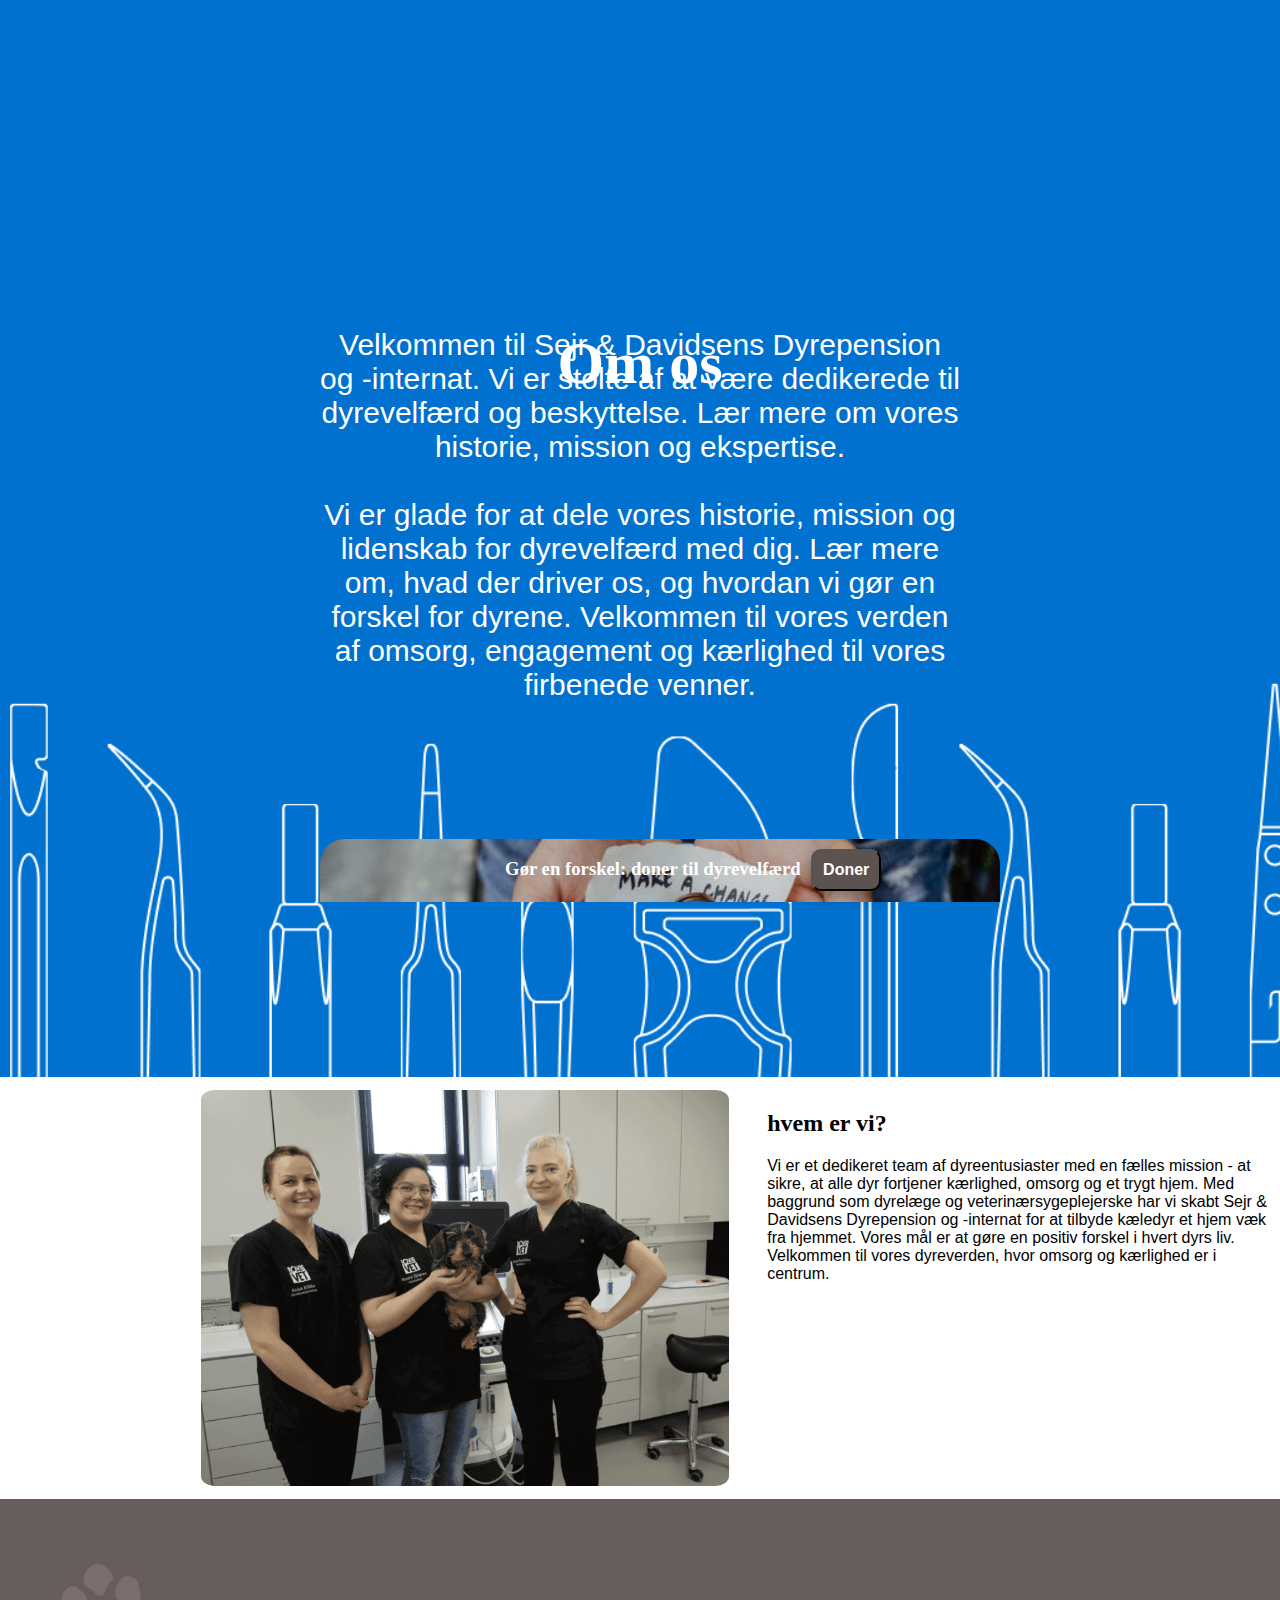
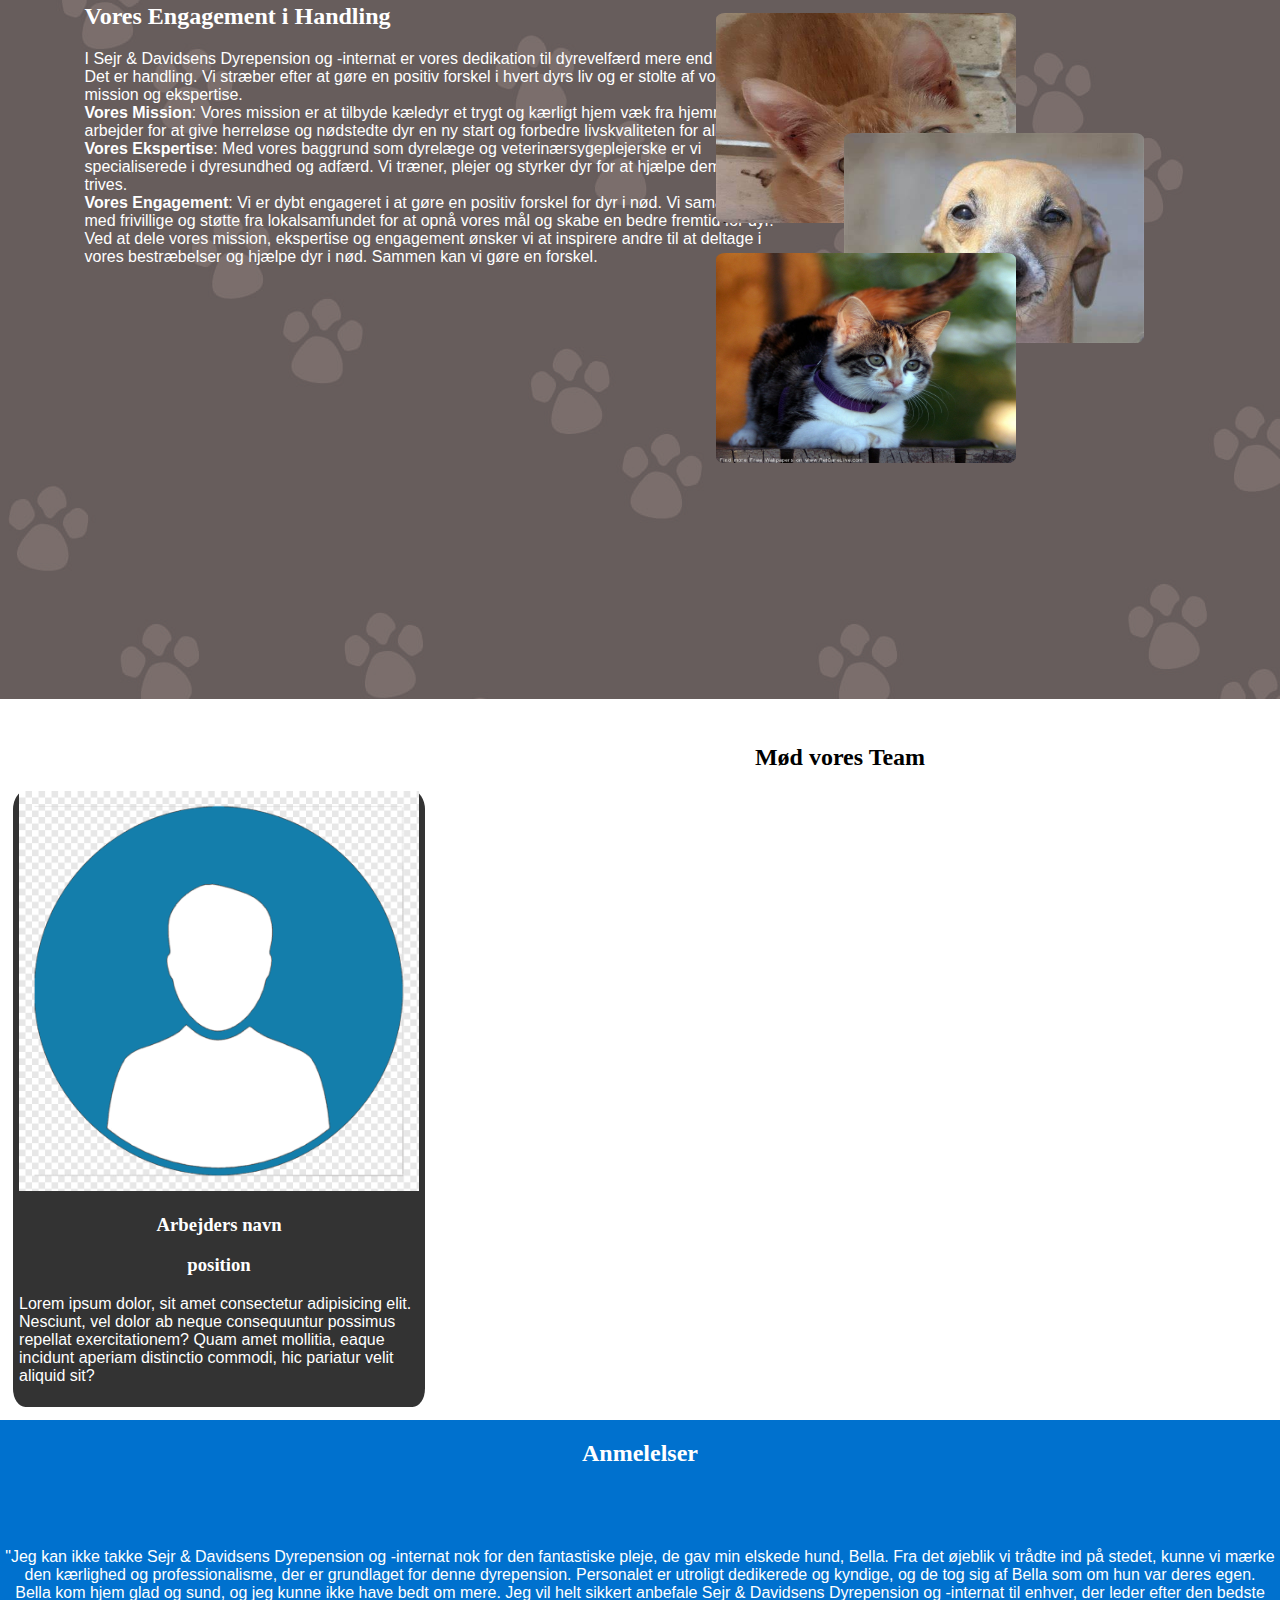
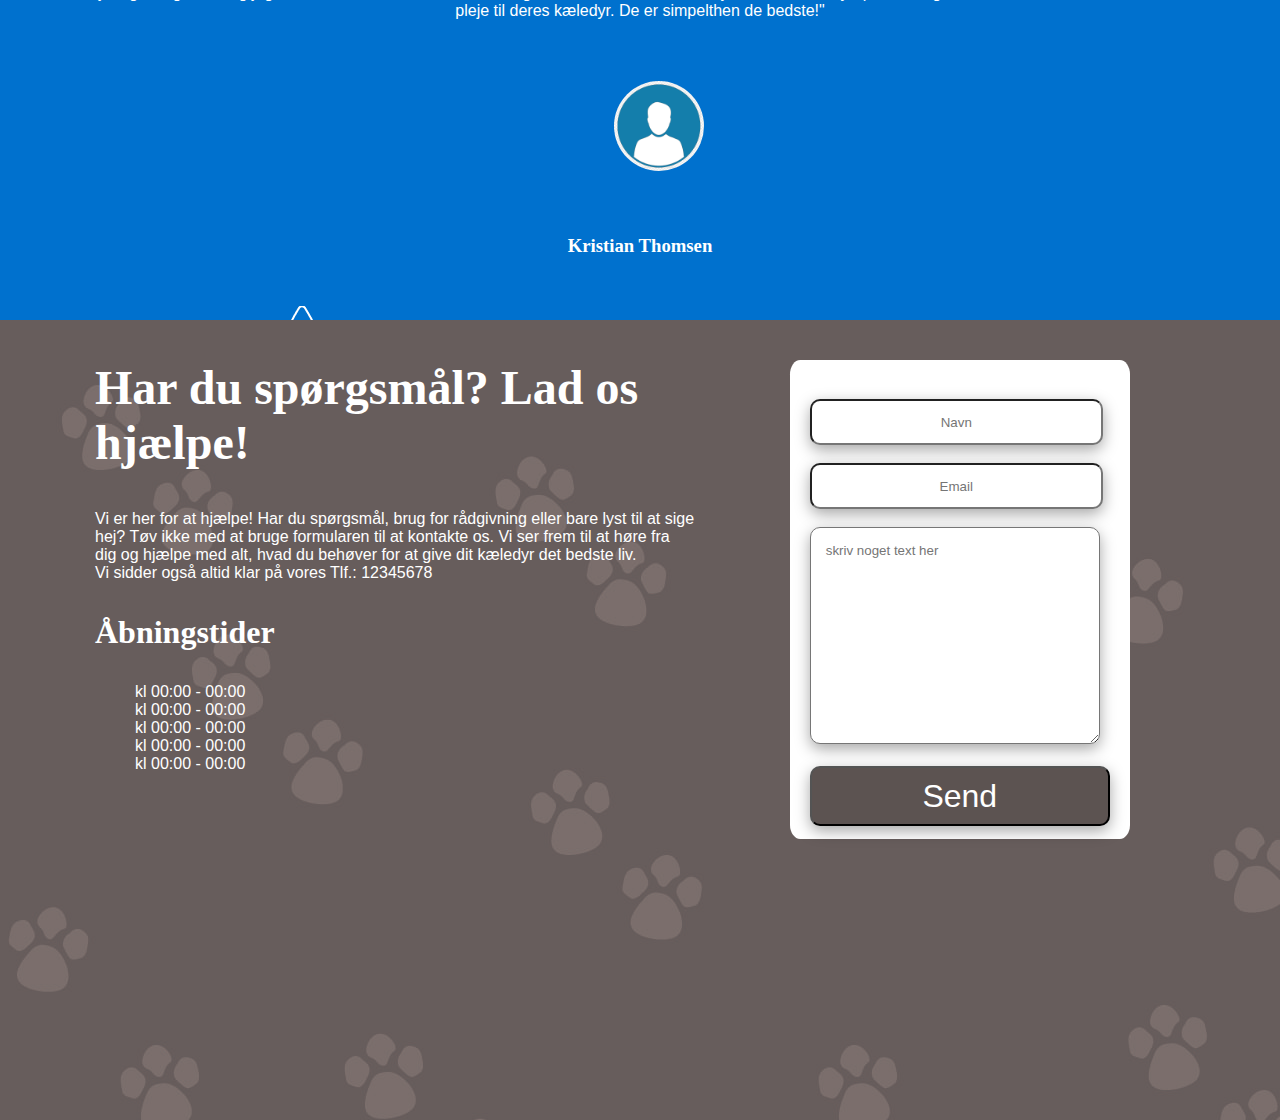
==== about.html @ a9b8b79b "the first commic to git" ====
<!DOCTYPE html>
<html lang="en">

<head>
    <meta charset="UTF-8">
    <meta name="viewport" content="width=device-width, initial-scale=1.0">
    <title>Om os</title>
    <!-- css -->
    <link rel="stylesheet" href="/assets/css/style.css">
    <link rel="stylesheet" href="https://cdnjs.cloudflare.com/ajax/libs/font-awesome/6.4.2/css/all.min.css"
        integrity="sha512-z3gLpd7yknf1YoNbCzqRKc4qyor8gaKU1qmn+CShxbuBusANI9QpRohGBreCFkKxLhei6S9CQXFEbbKuqLg0DA=="
        crossorigin="anonymous" referrerpolicy="no-referrer" />
</head>

<body>
    <!-- pagebanner -->
    <section class="page_banner_about">
        <h1>Om os</h1>
        <p>Velkommen til Sejr & Davidsens Dyrepension og -internat. Vi er stolte af at være dedikerede til dyrevelfærd
            og beskyttelse. Lær mere om vores historie, mission og ekspertise.
            <br><br>
            Vi er glade for at dele vores historie, mission og lidenskab for dyrevelfærd med dig. Lær mere om, hvad der
            driver os, og hvordan vi gør en forskel for dyrene. Velkommen til vores verden af omsorg, engagement og
            kærlighed til vores firbenede venner.
        </p>
    </section>
    <!-- hvem er vi -->
    <section class="hvem_container">
        <img src="assets/img/pieneläinklinikka-768x576.png" alt="hvem er vi">
        <article>
            <h2>hvem er vi?</h2>
            <p>Vi er et dedikeret team af dyreentusiaster med en fælles mission - at sikre, at alle dyr fortjener
                kærlighed, omsorg og et trygt hjem.
                Med baggrund som dyrelæge og veterinærsygeplejerske har vi skabt Sejr & Davidsens Dyrepension og
                -internat for at tilbyde kæledyr et hjem væk fra hjemmet. Vores mål er at gøre en positiv forskel i
                hvert dyrs liv. Velkommen til vores dyreverden, hvor omsorg og kærlighed er i centrum.
            </p>
        </article>
    </section>
    <!-- egengenemt -->
    <section class="engegement_container">
        <article class="infocol">
            <h2>Vores Engagement i Handling
            </h2>
            <p>
                I Sejr & Davidsens Dyrepension og -internat er vores dedikation til dyrevelfærd mere end bare ord. Det
                er handling. Vi stræber efter at gøre en positiv forskel i hvert dyrs liv og er stolte af vores mission
                og ekspertise.
                <br>
                <b>Vores Mission</b>: Vores mission er at tilbyde kæledyr et trygt og kærligt hjem væk fra hjemmet. Vi
                arbejder
                for at give herreløse og nødstedte dyr en ny start og forbedre livskvaliteten for alle dyr.
                <br>
                <b>Vores Ekspertise</b>: Med vores baggrund som dyrelæge og veterinærsygeplejerske er vi specialiserede
                i
                dyresundhed og adfærd. Vi træner, plejer og styrker dyr for at hjælpe dem med at trives.
                <br>
                <b>Vores Engagement</b>: Vi er dybt engageret i at gøre en positiv forskel for dyr i nød. Vi samarbejder
                med
                frivillige og støtte fra lokalsamfundet for at opnå vores mål og skabe en bedre fremtid for dyr.
                <br>
                Ved at dele vores mission, ekspertise og engagement ønsker vi at inspirere andre til at deltage i vores
                bestræbelser og hjælpe dyr i nød. Sammen kan vi gøre en forskel.
            </p>
        </article>
        <section class="imgcol">
            <img class="pet_1" src="assets/img/Pet_1.jpg" alt="animal_img1">
            <img class="pet_2" src="assets/img/Pet_2.jpg" alt="animal_img2">
            <img class="pet_3" src="assets/img/Pet_3.jpg" alt="animal_img3">
        </section>
    </section>
    <!-- vores team -->
    <section class="team_container">
        <h2>Mød vores Team</h2>
        <article class="art1">
            <img src="/assets/img/user_1.png" alt="team_member">
            <h3>Arbejders navn</h3>
            <h3>position</h3>
            <p>Lorem ipsum dolor, sit amet consectetur adipisicing elit. Nesciunt, vel dolor ab neque consequuntur
                possimus repellat exercitationem? Quam amet mollitia, eaque incidunt aperiam distinctio commodi, hic
                pariatur velit aliquid sit?
            </p>
        </article>
    </section>
    <!-- anmæelser -->
    <section class="reviews_container">
        <h2>Anmelelser</h2>
        <p>
            "Jeg kan ikke takke Sejr & Davidsens Dyrepension og -internat nok for den fantastiske pleje, de gav min
            elskede hund, Bella. Fra det øjeblik vi trådte ind på stedet, kunne vi mærke den kærlighed og
            professionalisme, der er grundlaget for denne dyrepension. Personalet er utroligt dedikerede og kyndige, og
            de tog sig af Bella som om hun var deres egen.
            <br>
            Bella kom hjem glad og sund, og jeg kunne ikke have bedt om mere. Jeg vil helt sikkert anbefale Sejr &
            Davidsens Dyrepension og -internat til enhver, der leder efter den bedste pleje til deres kæledyr. De er
            simpelthen de bedste!"
        </p>
        <img src="/assets/img/user_1.png" alt="reviewer">
        <h3>Kristian Thomsen</h3>
    </section>
    <!-- formsection -->
    <section class="form_container_about">
        <section class="info_col">
            <h2>Har du spørgsmål? Lad os hjælpe!</h2>
            <p>
                Vi er her for at hjælpe! Har du spørgsmål, brug for rådgivning eller bare lyst til at sige hej? Tøv ikke
                med at bruge formularen til at kontakte os. Vi ser frem til at høre fra dig og hjælpe med alt, hvad du
                behøver for at give dit kæledyr det bedste liv.
                <br>
                Vi sidder også altid klar på vores Tlf.: 12345678
            </p>
            <h3>Åbningstider</h3>
            <ul>
                <li>kl 00:00 - 00:00</li>
                <li>kl 00:00 - 00:00</li>
                <li>kl 00:00 - 00:00</li>
                <li>kl 00:00 - 00:00</li>
                <li>kl 00:00 - 00:00</li>
            </ul>
        </section>
        <form class="contact_col">
            <input placeholder="Navn" type="email" name="mail" id="mail">
            <br><br>
            <input placeholder="Email" type="email" name="" id="">
            <br><br>
            <textarea name="besked" placeholder="skriv noget text her"></textarea>
            <br><br>
            <button type="submit">Send</button>
        </form>
        <ul class="donate">
            <li><h3>Gør en forskel: doner til dyrevelfærd</h3></li>
            <li><button type="button">Doner</button></li>
        </ul>
    </section>
</body>

</html>
---- assets/css/style.css ----
@charset "UTF-8";
.page_banner_about {
  padding: 60px;
  text-align: center;
  background-image: url(/assets/img/Promotion-Page_Banner-Desktop_Evergreen.png);
  background-position: center;
  background-repeat: no-repeat;
  background-size: cover;
  position: relative;
  color: white;
  font-size: 30px;
  height: 957px;
  display: grid;
  grid-template-columns: auto auto auto;
  grid-row-start: 1;
  grid-row-end: 1;
}
.page_banner_about h1 {
  color: white;
  text-align: center;
  position: absolute;
  top: 30%;
  left: 50%;
  transform: translate(-50%, -50%);
  font-family: "Merriweather", serif;
}
.page_banner_about p {
  text-align: center;
  position: absolute;
  top: 45%;
  left: 50%;
  transform: translate(-50%, -50%);
  color: white;
  font-family: "Raleway", sans-serif;
}

.hvem_container {
  display: grid;
  grid-template-columns: auto auto auto auto;
  grid-row-start: 2;
  grid-row-end: 2;
  margin: 1% 1% 1% 1%;
}
.hvem_container img {
  width: 70%;
  grid-column-start: 2;
  grid-column-end: 3;
  border-radius: 2.5%;
  margin-left: 25%;
}
.hvem_container article {
  grid-column-start: 3;
  grid-column-end: 4;
  width: 500px;
}
.hvem_container article h2 {
  font-family: "Merriweather", serif;
}
.hvem_container article p {
  font-family: "Raleway", sans-serif;
}

.engegement_container {
  display: grid;
  grid-template-columns: auto auto auto auto;
  grid-row-start: 3;
  grid-row-end: 3;
  background-image: url(/assets/img/pexels-phil-kallahar-983200.png);
  color: white;
  margin-top: 1%;
  margin-bottom: 1%;
  height: 800px;
  position: relative;
}
.engegement_container .infocol {
  grid-column-start: 1;
  grid-column-end: 1;
  width: 700px;
  margin-left: 10%;
  margin-top: 10%;
}
.engegement_container .infocol h2 {
  font-family: "Merriweather", serif;
}
.engegement_container .infocol p {
  font-family: "Raleway", sans-serif;
}
.engegement_container .imgcol {
  grid-column-start: 4;
  grid-column-end: 4;
}
.engegement_container .pet_1 {
  color: azure;
  width: 300px;
  height: 210px;
  border-radius: 3%;
  position: absolute;
  top: 30%;
  left: 70%;
  transform: translate(-60%, -60%);
}
.engegement_container .pet_2 {
  color: azure;
  width: 300px;
  height: 210px;
  border-radius: 3%;
  position: absolute;
  top: 45%;
  left: 80%;
  transform: translate(-60%, -60%);
}
.engegement_container .pet_3 {
  color: azure;
  width: 300px;
  height: 210px;
  border-radius: 3%;
  position: absolute;
  top: 60%;
  left: 70%;
  transform: translate(-60%, -60%);
}

.team_container {
  color: black;
  display: grid;
  grid-template-columns: auto auto auto;
  grid-row-start: 4;
  grid-row-end: 4;
  padding: 1%;
}
.team_container h2 {
  text-align: center;
  grid-column-start: 2;
  grid-column-end: 3;
  font-family: "Merriweather", serif;
}
.team_container .art1 {
  grid-column-start: 1;
  grid-column-end: 1;
  width: 400px;
  background-color: #333333;
  color: white;
  padding-bottom: 1%;
  padding-left: 1%;
  padding-right: 1%;
  border-radius: 3%;
}
.team_container .art1 img {
  width: 400px;
}
.team_container .art1 h3 {
  font-family: "Merriweather", serif;
  text-align: center;
}
.team_container .art1 p {
  font-family: "Raleway", sans-serif;
}

.reviews_container {
  display: grid;
  grid-template-columns: auto auto auto;
  grid-row-start: 5;
  grid-row-end: 5;
  background-image: url(/assets/img/Promotion-Page_Banner-Desktop_Evergreen.png);
  color: white;
  height: 500px;
}
.reviews_container h2 {
  grid-column-start: 2;
  grid-column-end: 3;
  text-align: center;
  font-family: "Merriweather", serif;
}
.reviews_container p {
  grid-column-start: 2;
  grid-column-end: 3;
  text-align: center;
  font-family: "Raleway", sans-serif;
}
.reviews_container img {
  grid-column-start: 2;
  grid-column-end: 2;
  border-radius: 50%;
  width: 90px;
  margin-left: 48%;
}
.reviews_container h3 {
  grid-column-start: 2;
  grid-column-end: 3;
  text-align: center;
  font-family: "Merriweather", serif;
}

.form_container_about {
  display: grid;
  grid-template-columns: auto auto auto auto;
  grid-row-start: 6;
  grid-row-end: 6;
  color: white;
  background-image: url(/assets/img/pexels-phil-kallahar-983200.png);
  height: 800px;
}
.form_container_about .info_col {
  grid-column-start: 2;
  grid-column-end: 3;
  width: 600px;
}
.form_container_about .info_col h2 {
  font-family: "Merriweather", serif;
  font-size: 3rem;
}
.form_container_about .info_col h3 {
  font-family: "Merriweather", serif;
  font-size: 2rem;
}
.form_container_about .info_col ul {
  font-family: "Raleway", sans-serif;
  list-style: none;
}
.form_container_about .info_col p {
  font-family: "Raleway", sans-serif;
  font-size: 1rem;
}
.form_container_about .contact_col {
  margin-top: 10%;
  margin-bottom: 10%;
  grid-column-start: 4;
  grid-column-end: 3;
  background-color: white;
  width: 300px;
  height: 400px;
  padding: 10% 5% 10% 5%;
  border-radius: 3%;
}
.form_container_about .contact_col input {
  width: 95%;
  height: 10%;
  box-shadow: 1px;
  box-shadow: rgba(0, 0, 0, 0.35) 0px 5px 15px;
  border-radius: 10px;
  font-family: "Raleway", sans-serif;
  text-align: center;
}
.form_container_about .contact_col textarea {
  width: 91%;
  height: 50%;
  padding: 5% 0% 0% 5%;
  box-shadow: rgba(0, 0, 0, 0.35) 0px 5px 15px;
  border-radius: 10px;
  font-family: "Raleway", sans-serif;
}
.form_container_about .contact_col button {
  width: 100%;
  height: 15%;
  background-color: #5C5351;
  color: white;
  border-radius: 10px;
  box-shadow: rgba(0, 0, 0, 0.35) 0px 5px 15px;
  font-size: 2rem;
  font-family: "Raleway", sans-serif;
}
.form_container_about .donate {
  background-image: url(/assets/img/donation-help-charity-750x350.jpg);
  border-radius: 25px 25px 0px 0px;
  position: fixed;
  left: 25%;
  bottom: -2%;
  text-align: center;
  height: 7%;
  width: 50%;
  font-family: "Merriweather", serif;
}
.form_container_about .donate li {
  margin-left: 1%;
  display: inline-block;
}
.form_container_about .donate button {
  padding: 20%;
  background-color: #5C5351;
  color: white;
  border-radius: 10px;
  box-shadow: rgba(0, 0, 0, 0.35) 0px 5px 15px;
  font-size: 1rem;
  font-weight: bolder;
}

.page_banner_sevices {
  padding: 60px;
  text-align: center;
  background-image: url(/assets/img/Promotion-Page_Banner-Desktop_Evergreen.png);
  background-position: center;
  background-repeat: no-repeat;
  background-size: cover;
  position: relative;
  color: white;
  font-size: 30px;
  height: 957px;
  display: grid;
  grid-template-columns: auto auto auto;
  grid-row-start: 1;
  grid-row-end: 1;
}
.page_banner_sevices h1 {
  color: white;
  text-align: center;
  position: absolute;
  top: 30%;
  left: 50%;
  transform: translate(-50%, -50%);
  font-family: "Merriweather", serif;
}
.page_banner_sevices p {
  text-align: center;
  position: absolute;
  top: 40%;
  left: 50%;
  transform: translate(-50%, -50%);
  color: white;
  font-family: "Raleway", sans-serif;
}

.adoption_container {
  display: grid;
  grid-template-columns: auto auto auto auto;
  grid-row-start: 2;
  grid-row-end: 2;
  margin: 0% 0% 0% 0%;
  position: relative;
  height: 950px;
}
.adoption_container article {
  position: absolute;
  grid-column-start: 3;
  grid-column-end: 4;
  box-shadow: 10px 10px 5px;
  padding: 3%;
  width: 80%;
  height: 60%;
  border-radius: 3%;
  background-color: white;
  top: 75%;
  left: 50%;
  transform: translate(-60%, -60%);
  border-style: ridge none none ridge;
}
.adoption_container article h3 {
  font-size: 40px;
  font-family: "Merriweather", serif;
}
.adoption_container article p {
  font-family: "Raleway", sans-serif;
}
.adoption_container article button {
  margin: 2% 0% 0% 0%;
  padding: 2% 5% 2% 5%;
  border-radius: 8px;
  background-color: #5C5351;
  font-family: "Raleway", sans-serif;
  color: white;
}
.adoption_container img {
  position: absolute;
  background-color: black;
  border-radius: 2.5%;
  width: 60%;
  height: 80%;
  grid-column-start: 1;
  grid-column-end: 3;
  top: 50%;
  left: 100%;
  transform: translate(-50%, -50%);
}

.animal_container {
  display: grid;
  grid-template-columns: auto auto auto;
  grid-row-start: 2;
  grid-row-end: 2;
  margin: 2% 2% 0% 2%;
}
.animal_container h2 {
  grid-column-start: 2;
  grid-column-end: 2;
  font-family: "Merriweather", serif;
  font-size: xx-large;
}
.animal_container .post_animal1 {
  grid-column-start: 1;
  grid-column-end: 2;
  background-color: #333333;
  border-radius: 20px 20px 15px 15px;
  color: white;
  max-width: 475px;
  height: 750px;
  margin: 0% 0% 5% 0%;
}
.animal_container .post_animal1 img {
  border-radius: 20px 20px 0px 0px;
}
.animal_container .post_animal1 h3 {
  margin: 1% 0% 0% 5%;
  font-family: "Merriweather", serif;
}
.animal_container .post_animal1 p {
  margin: 1% 0% 0% 5%;
  font-family: "Raleway", sans-serif;
}
.animal_container .post_animal1 .icon_row {
  margin: 5% 0% 0% 5%;
}
.animal_container .post_animal1 .icon_row print {
  margin: 0% 10% 0% 10%;
}
.animal_container .post_animal1 button {
  margin: 1% 0% 0% 5%;
  padding: 3%;
  background-color: white;
  color: black;
  border-radius: 15px;
}
.animal_container .post_animal2 {
  grid-column-start: 2;
  grid-column-end: 2;
  background-color: #333333;
  border-radius: 20px 20px 15px 15px;
  color: white;
  max-width: 475px;
  height: 750px;
  margin: 0% 0% 5% 0%;
}
.animal_container .post_animal2 img {
  border-radius: 20px 20px 0px 0px;
}
.animal_container .post_animal2 h3 {
  margin: 1% 0% 0% 5%;
  font-family: "Merriweather", serif;
}
.animal_container .post_animal2 p {
  margin: 1% 0% 0% 5%;
  font-family: "Raleway", sans-serif;
}
.animal_container .post_animal2 .icon_row {
  margin: 5% 0% 0% 5%;
}
.animal_container .post_animal2 .icon_row print {
  margin: 0% 10% 0% 10%;
}
.animal_container .post_animal2 button {
  margin: 1% 0% 0% 5%;
  padding: 3%;
  background-color: white;
  color: black;
  border-radius: 15px;
}
.animal_container .post_animal3 {
  grid-column-start: 3;
  grid-column-end: 3;
  background-color: #333333;
  border-radius: 20px 20px 15px 15px;
  color: white;
  max-width: 475px;
  height: 750px;
  margin: 0% 0% 5% 0%;
}
.animal_container .post_animal3 img {
  border-radius: 20px 20px 0px 0px;
}
.animal_container .post_animal3 h3 {
  margin: 1% 0% 0% 5%;
  font-family: "Merriweather", serif;
}
.animal_container .post_animal3 p {
  margin: 1% 0% 0% 5%;
  font-family: "Raleway", sans-serif;
}
.animal_container .post_animal3 .icon_row {
  margin: 5% 0% 0% 5%;
}
.animal_container .post_animal3 .icon_row print {
  margin: 0% 10% 0% 10%;
}
.animal_container .post_animal3 button {
  margin: 1% 0% 0% 5%;
  padding: 3%;
  background-color: white;
  color: black;
  border-radius: 15px;
}

.pention_container {
  display: grid;
  grid-template-columns: auto auto auto auto;
  grid-row-start: 4;
  grid-row-end: 4;
  margin: 0% 0% 2% 0%;
  position: relative;
  height: 900px;
}
.pention_container article {
  position: absolute;
  grid-column-start: 3;
  grid-column-end: 4;
  box-shadow: 10px 10px 5px;
  padding: 3%;
  width: 80%;
  height: 560px;
  border-radius: 3%;
  background-color: white;
  top: 70%;
  left: -50%;
  transform: translate(-60%, -60%);
  border-style: ridge none none ridge;
}
.pention_container article h3 {
  font-size: 40px;
  font-family: "Merriweather", serif;
}
.pention_container article p {
  font-family: "Raleway", sans-serif;
}
.pention_container article button {
  margin: 0% 0% 0% 0%;
  padding: 2% 5% 2% 5%;
  border-radius: 8px;
  background-color: #5C5351;
  font-family: "Raleway", sans-serif;
  color: white;
}
.pention_container img {
  position: absolute;
  background-color: black;
  border-radius: 2.5%;
  width: 550px;
  height: 600px;
  grid-column-start: 1;
  grid-column-end: 3;
  top: 35%;
  left: 100%;
  transform: translate(-50%, -50%);
  margin-top: 5%;
}

.adfærd_container {
  display: grid;
  grid-template-columns: auto auto auto auto;
  grid-row-start: 5;
  grid-row-end: 5;
  margin: 0% 0% 5% 0%;
  position: relative;
  height: 950px;
}
.adfærd_container article {
  position: absolute;
  grid-column-start: 3;
  grid-column-end: 4;
  box-shadow: 10px 10px 5px;
  padding: 3%;
  width: 80%;
  height: 60%;
  border-radius: 3%;
  background-color: white;
  top: 75%;
  left: 50%;
  transform: translate(-60%, -60%);
  border-style: ridge none none ridge;
}
.adfærd_container article h3 {
  font-size: 40px;
  font-family: "Merriweather", serif;
}
.adfærd_container article p {
  font-family: "Raleway", sans-serif;
}
.adfærd_container article button {
  margin: 2% 0% 0% 0%;
  padding: 2% 5% 2% 5%;
  border-radius: 8px;
  background-color: #5C5351;
  font-family: "Raleway", sans-serif;
  color: white;
}
.adfærd_container img {
  position: absolute;
  background-color: black;
  border-radius: 2.5%;
  width: 60%;
  height: 80%;
  grid-column-start: 1;
  grid-column-end: 3;
  top: 50%;
  left: 100%;
  transform: translate(-50%, -50%);
}

.form_container_services {
  display: grid;
  grid-template-columns: auto auto auto auto;
  grid-row-start: 6;
  grid-row-end: 6;
  color: white;
  background-image: url(/assets/img/pexels-phil-kallahar-983200.png);
  height: 800px;
}
.form_container_services .info_col {
  grid-column-start: 2;
  grid-column-end: 3;
  width: 600px;
}
.form_container_services .info_col h2 {
  font-family: "Merriweather", serif;
  font-size: 3rem;
}
.form_container_services .info_col h3 {
  font-family: "Merriweather", serif;
  font-size: 2rem;
}
.form_container_services .info_col ul {
  font-family: "Raleway", sans-serif;
  list-style: none;
}
.form_container_services .info_col p {
  font-family: "Raleway", sans-serif;
  font-size: 1rem;
}
.form_container_services .contact_col {
  margin-top: 10%;
  margin-bottom: 10%;
  grid-column-start: 4;
  grid-column-end: 3;
  background-color: white;
  width: 300px;
  height: 400px;
  padding: 10% 5% 10% 5%;
  border-radius: 3%;
}
.form_container_services .contact_col input {
  width: 95%;
  height: 10%;
  box-shadow: 1px;
  box-shadow: rgba(0, 0, 0, 0.35) 0px 5px 15px;
  border-radius: 10px;
  font-family: "Raleway", sans-serif;
  text-align: center;
}
.form_container_services .contact_col textarea {
  width: 91%;
  height: 50%;
  padding: 5% 0% 0% 5%;
  box-shadow: rgba(0, 0, 0, 0.35) 0px 5px 15px;
  border-radius: 10px;
  font-family: "Raleway", sans-serif;
}
.form_container_services .contact_col button {
  width: 100%;
  height: 15%;
  background-color: #5C5351;
  color: white;
  border-radius: 10px;
  box-shadow: rgba(0, 0, 0, 0.35) 0px 5px 15px;
  font-size: 2rem;
  font-family: "Raleway", sans-serif;
}
.form_container_services .donate {
  background-image: url(/assets/img/donation-help-charity-750x350.jpg);
  border-radius: 25px 25px 0px 0px;
  position: fixed;
  left: 25%;
  bottom: -2%;
  text-align: center;
  height: 7%;
  width: 50%;
  font-family: "Merriweather", serif;
}
.form_container_services .donate li {
  margin-left: 1%;
  display: inline-block;
}
.form_container_services .donate button {
  padding: 20%;
  background-color: #5C5351;
  color: white;
  border-radius: 10px;
  box-shadow: rgba(0, 0, 0, 0.35) 0px 5px 15px;
  font-size: 1rem;
  font-weight: bolder;
}

body {
  margin: 0%;
}/*# sourceMappingURL=style.css.map */
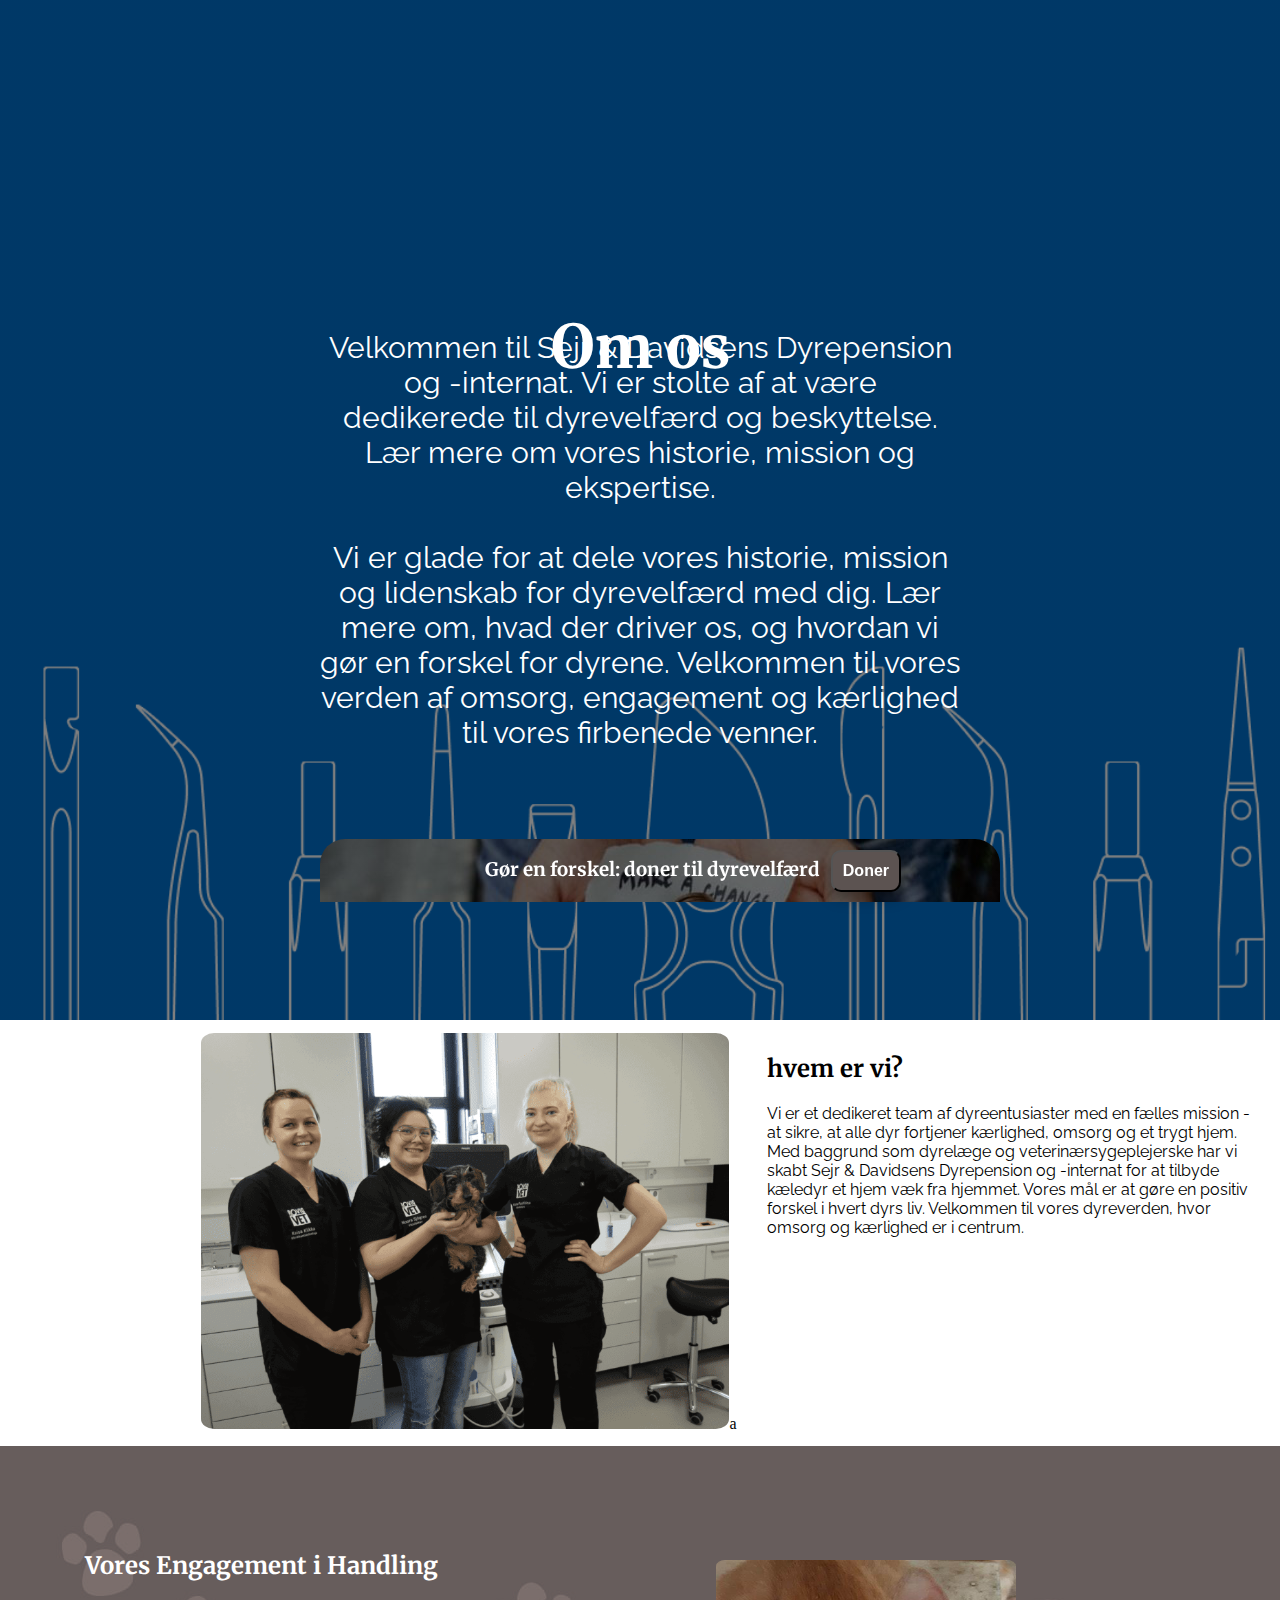
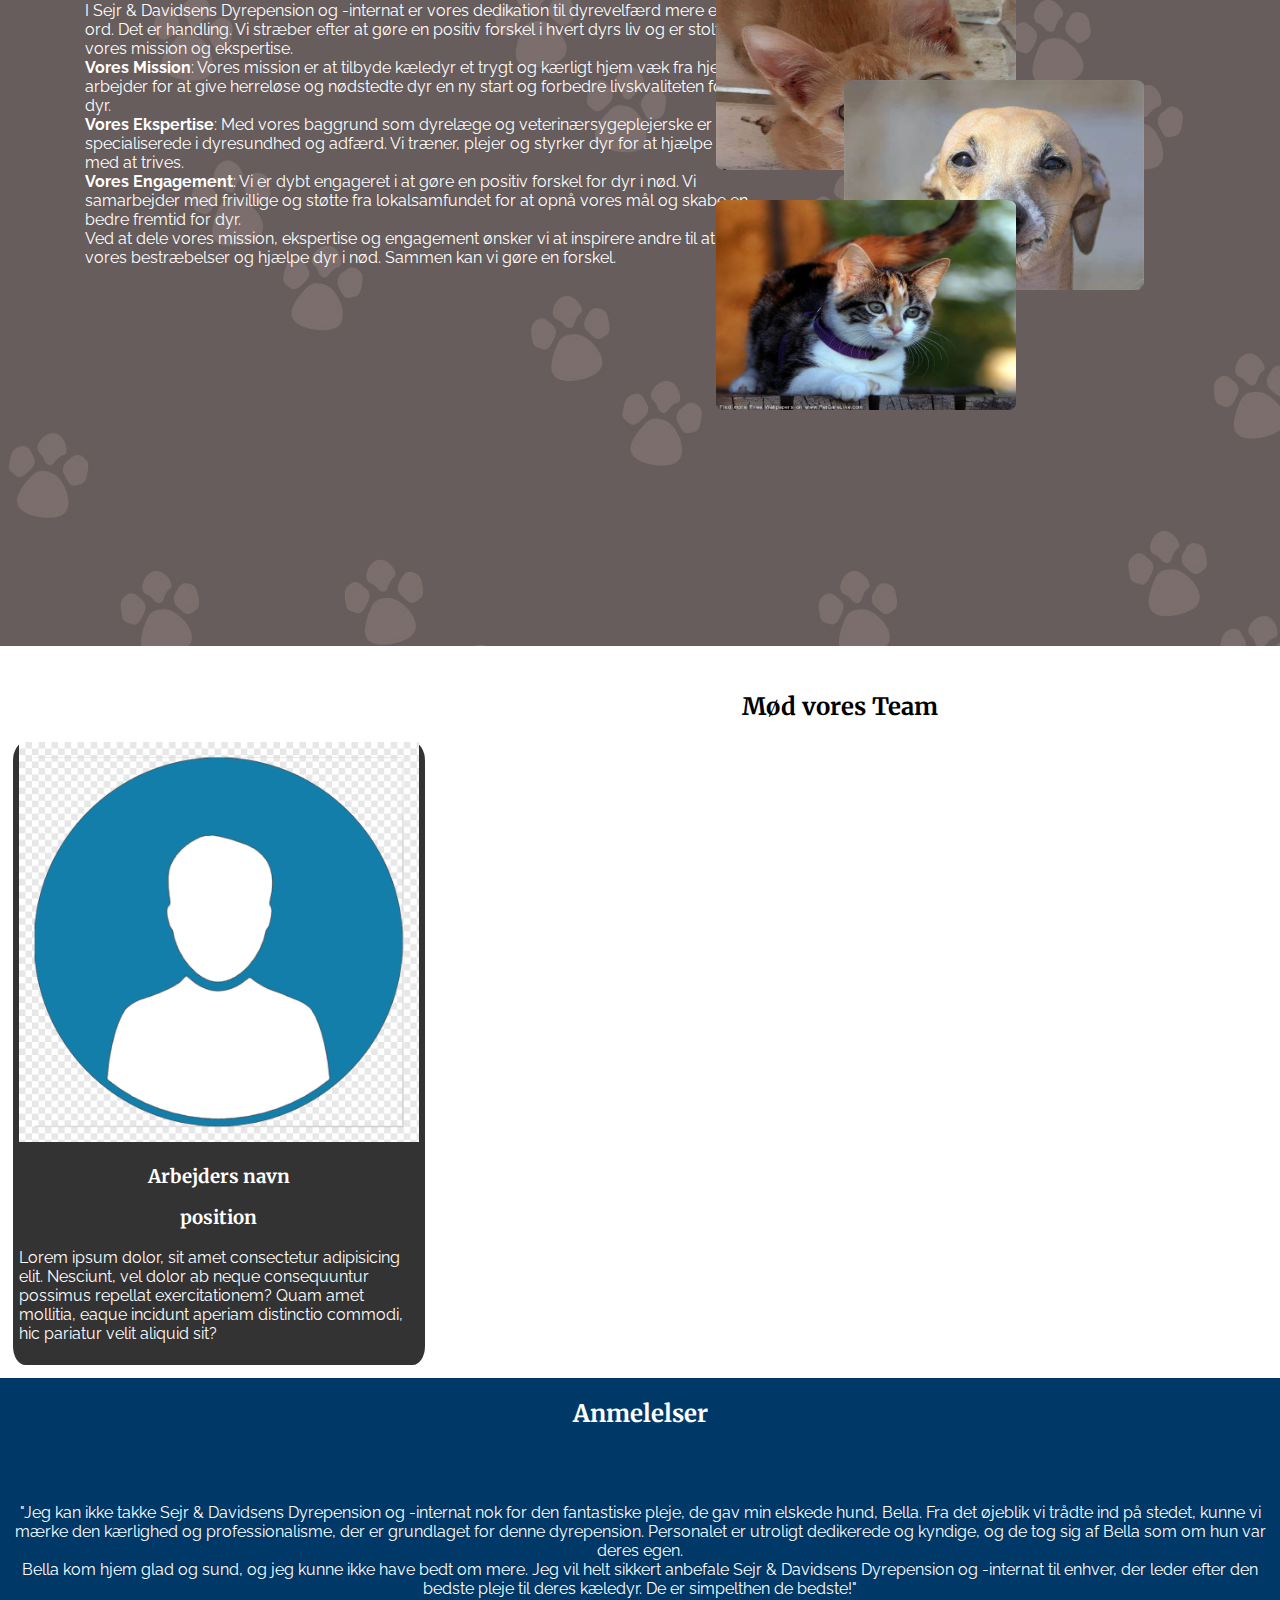
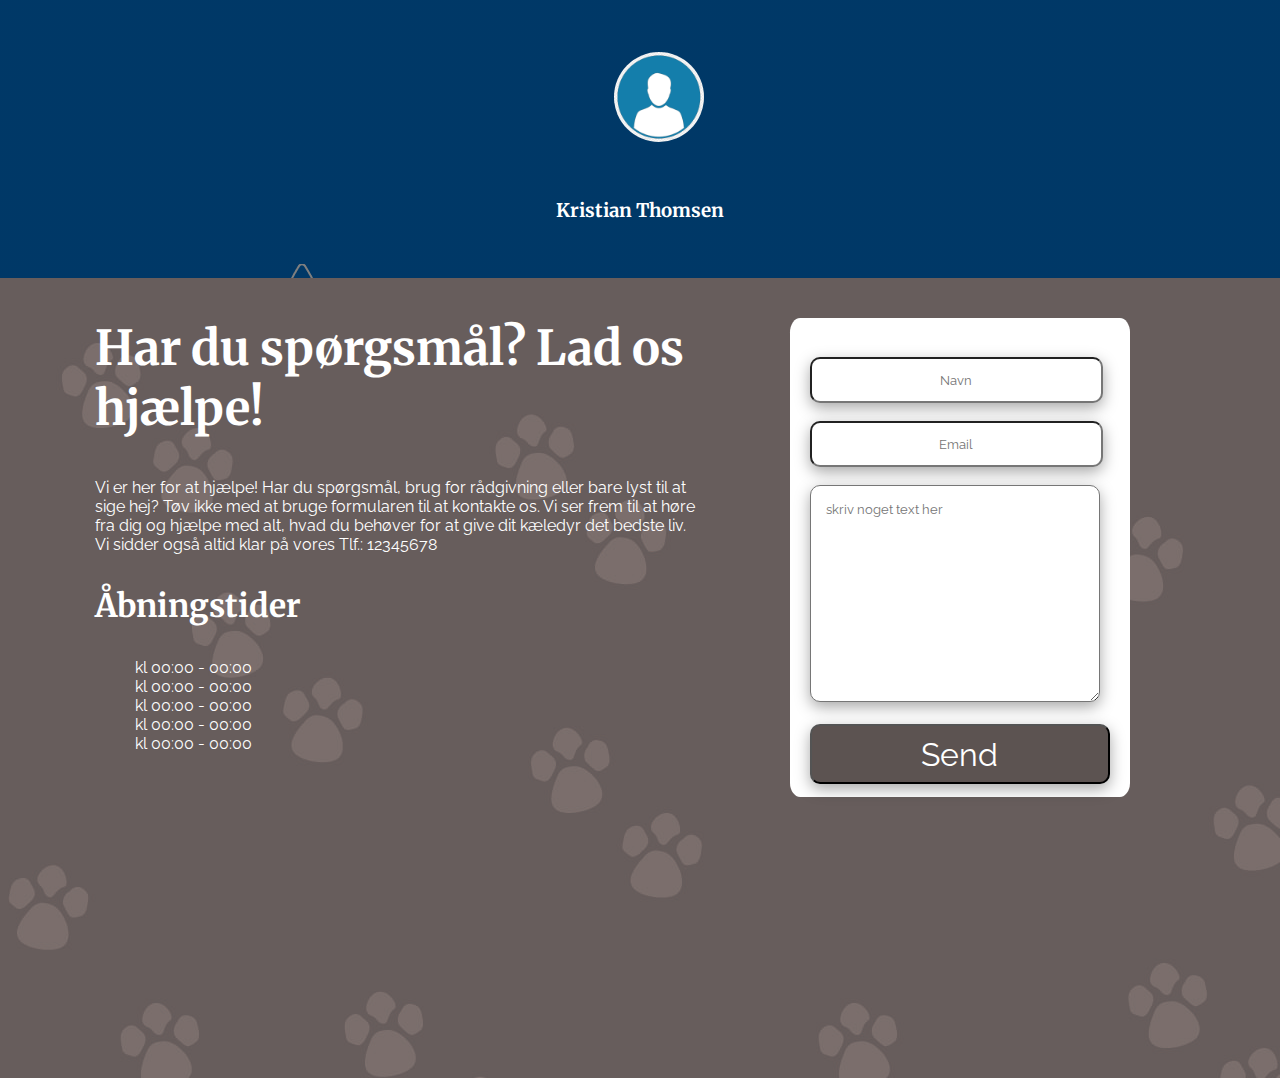
==== commit 23d83079: "edits on both sides" ====
--- a/about.html
+++ b/about.html
@@ -7,9 +7,16 @@
     <title>Om os</title>
     <!-- css -->
     <link rel="stylesheet" href="/assets/css/style.css">
+    <!-- cdn -->
     <link rel="stylesheet" href="https://cdnjs.cloudflare.com/ajax/libs/font-awesome/6.4.2/css/all.min.css"
         integrity="sha512-z3gLpd7yknf1YoNbCzqRKc4qyor8gaKU1qmn+CShxbuBusANI9QpRohGBreCFkKxLhei6S9CQXFEbbKuqLg0DA=="
         crossorigin="anonymous" referrerpolicy="no-referrer" />
+    <!-- font -->
+    <link rel="preconnect" href="https://fonts.googleapis.com">
+    <link rel="preconnect" href="https://fonts.gstatic.com" crossorigin>
+    <link
+        href="https://fonts.googleapis.com/css2?family=Merriweather:ital,wght@0,300;0,400;0,700;0,900;1,300;1,400;1,700;1,900&family=Raleway:ital,wght@0,100;0,200;0,300;0,400;0,500;0,600;0,700;0,800;0,900;1,100;1,200;1,300;1,400;1,500;1,600;1,700;1,800;1,900&display=swap"
+        rel="stylesheet">
 </head>
 
 <body>
@@ -26,12 +33,14 @@
     </section>
     <!-- hvem er vi -->
     <section class="hvem_container">
-        <img src="assets/img/pieneläinklinikka-768x576.png" alt="hvem er vi">
+        <section class="img_dark">
+            <img src="assets/img/pieneläinklinikka-768x576.png" alt="hvem er vi">a
+        </section>
         <article>
             <h2>hvem er vi?</h2>
             <p>Vi er et dedikeret team af dyreentusiaster med en fælles mission - at sikre, at alle dyr fortjener
                 kærlighed, omsorg og et trygt hjem.
-                Med baggrund som dyrelæge og veterinærsygeplejerske har vi skabt Sejr & Davidsens Dyrepension og
+               Med baggrund som dyrelæge og veterinærsygeplejerske har vi skabt Sejr & Davidsens Dyrepension og
                 -internat for at tilbyde kæledyr et hjem væk fra hjemmet. Vores mål er at gøre en positiv forskel i
                 hvert dyrs liv. Velkommen til vores dyreverden, hvor omsorg og kærlighed er i centrum.
             </p>
@@ -128,7 +137,9 @@
             <button type="submit">Send</button>
         </form>
         <ul class="donate">
-            <li><h3>Gør en forskel: doner til dyrevelfærd</h3></li>
+            <li>
+                <h3>Gør en forskel: doner til dyrevelfærd</h3>
+            </li>
             <li><button type="button">Doner</button></li>
         </ul>
     </section>
--- a/assets/css/style.css
+++ b/assets/css/style.css
@@ -2,14 +2,14 @@
 .page_banner_about {
   padding: 60px;
   text-align: center;
-  background-image: url(/assets/img/Promotion-Page_Banner-Desktop_Evergreen.png);
+  background-image: linear-gradient(rgba(0, 0, 0, 0.5), rgba(0, 0, 0, 0.5)), url("/assets/img/Promotion-Page_Banner-Desktop_Evergreen.png");
   background-position: center;
   background-repeat: no-repeat;
   background-size: cover;
   position: relative;
   color: white;
   font-size: 30px;
-  height: 957px;
+  height: 900px;
   display: grid;
   grid-template-columns: auto auto auto;
   grid-row-start: 1;
@@ -27,7 +27,7 @@
 .page_banner_about p {
   text-align: center;
   position: absolute;
-  top: 45%;
+  top: 50%;
   left: 50%;
   transform: translate(-50%, -50%);
   color: white;
@@ -161,7 +161,7 @@
   grid-template-columns: auto auto auto;
   grid-row-start: 5;
   grid-row-end: 5;
-  background-image: url(/assets/img/Promotion-Page_Banner-Desktop_Evergreen.png);
+  background-image: linear-gradient(rgba(0, 0, 0, 0.5), rgba(0, 0, 0, 0.5)), url("/assets/img/Promotion-Page_Banner-Desktop_Evergreen.png");
   color: white;
   height: 500px;
 }
@@ -260,7 +260,7 @@
   font-family: "Raleway", sans-serif;
 }
 .form_container_about .donate {
-  background-image: url(/assets/img/donation-help-charity-750x350.jpg);
+  background-image: linear-gradient(rgba(0, 0, 0, 0.5), rgba(0, 0, 0, 0.5)), url(/assets/img/donation-help-charity-750x350.jpg);
   border-radius: 25px 25px 0px 0px;
   position: fixed;
   left: 25%;
@@ -287,7 +287,7 @@
 .page_banner_sevices {
   padding: 60px;
   text-align: center;
-  background-image: url(/assets/img/Promotion-Page_Banner-Desktop_Evergreen.png);
+  background-image: linear-gradient(rgba(0, 0, 0, 0.5), rgba(0, 0, 0, 0.5)), url("/assets/img/Promotion-Page_Banner-Desktop_Evergreen.png");
   background-position: center;
   background-repeat: no-repeat;
   background-size: cover;
@@ -661,7 +661,7 @@
   font-family: "Raleway", sans-serif;
 }
 .form_container_services .donate {
-  background-image: url(/assets/img/donation-help-charity-750x350.jpg);
+  background-image: linear-gradient(rgba(0, 0, 0, 0.5), rgba(0, 0, 0, 0.5)), url(/assets/img/donation-help-charity-750x350.jpg);
   border-radius: 25px 25px 0px 0px;
   position: fixed;
   left: 25%;
